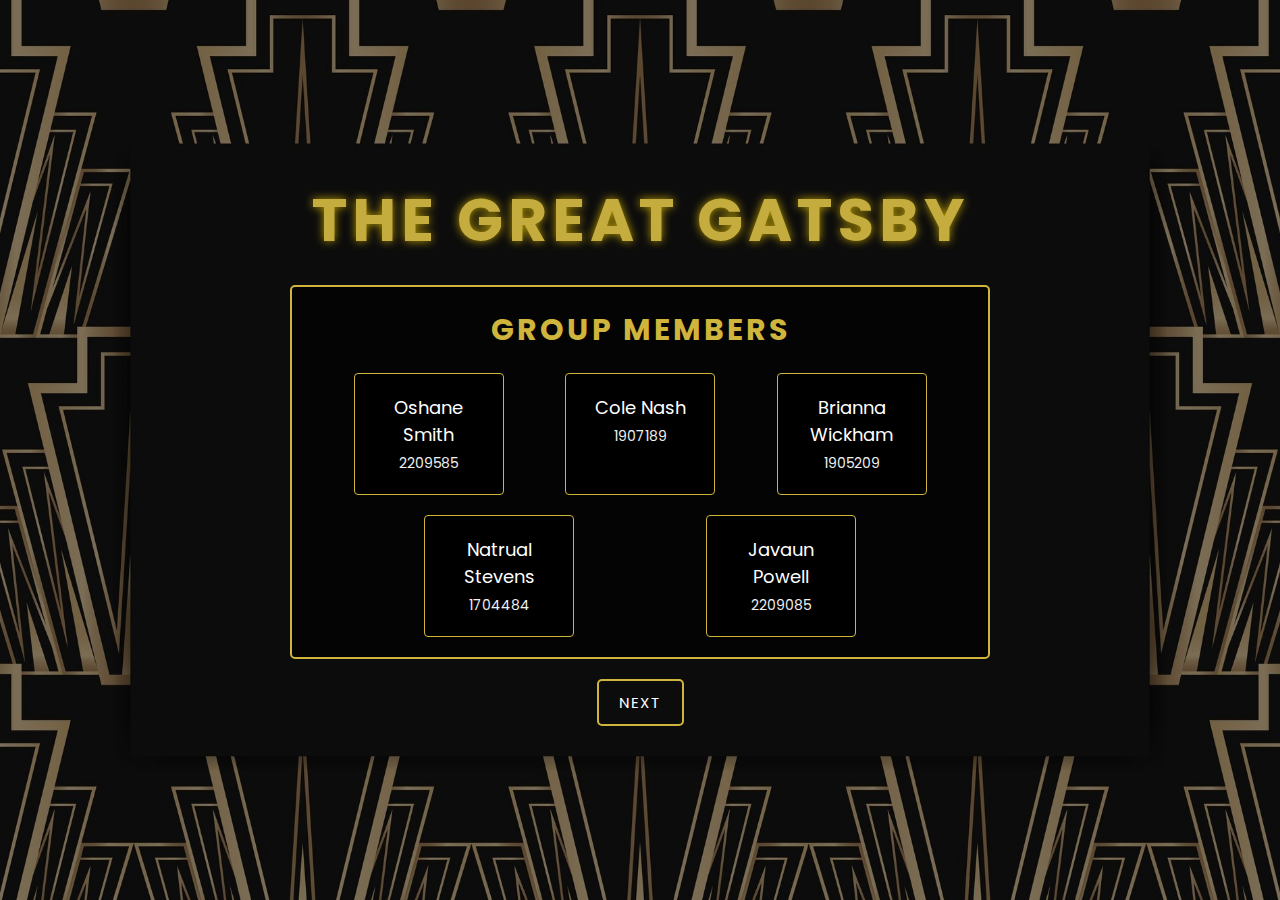
==== index.html @ d320837d "Add files via upload" ====
<!DOCTYPE html>
<html lang="en">
<head>
  <meta charset="UTF-8" />
  <meta name="viewport" content="width=device-width, initial-scale=1.0"/>
  <link rel="stylesheet" href="Style.css" />
  <title>Introduction</title>
</head>
<body>
  <div class="Main">
    <!-- Title Section -->
    <h1 class="page-title">The Great Gatsby</h1>

    <!-- Group Members Container -->
    <div class="members-container">
      <h2>Group Members</h2>
      <div class="members-list">
        <!-- Each member has an ID for the JS to target -->
        <div class="member-card" id="card-oshane">Oshane Smith<br><span>2209585</span></div>
        <div class="member-card" id="card-cole">Cole Nash<br><span>1907189</span></div>
        <div class="member-card" id="card-brianna">Brianna Wickham<br><span>1905209</span></div>
        <div class="member-card" id="card-natrual">Natrual Stevens<br><span>1704484</span></div>
        <div class="member-card" id="card-javaun">Javaun Powell<br><span>2209085</span></div>
      </div>
    </div>

    <!-- "Next" Button -->
    <a href="http://127.0.0.1:5500/Objectives.html" class="next-button">Next</a>
  </div>

  <!-- JavaScript to change names on click -->
  <script>
    /* 
      For each member, replace the name+ID with:
         THEORY LABEL
         <br>
         <span>THE ORIGINAL ID</span>
    */

    document.getElementById("card-oshane").addEventListener("click", function() {
      this.innerHTML = `
        Adornment Theory
        <br>
        <span>2209585</span>
      `;
    });

    document.getElementById("card-cole").addEventListener("click", function() {
      this.innerHTML = `
        Immodesty Theory
        <br>
        <span>1907189</span>
      `;
    });

    document.getElementById("card-brianna").addEventListener("click", function() {
      this.innerHTML = `
        Protection Theory
        <br>
        <span>1905209</span>
      `;
    });

    document.getElementById("card-natrual").addEventListener("click", function() {
      this.innerHTML = `
        Modesty Theory
        <br>
        <span>1704484</span>
      `;
    });

    document.getElementById("card-javaun").addEventListener("click", function() {
      this.innerHTML = `
        Introduction
        <br>
        <span>2209085</span>
      `;
    });

    // No event listener for any additional members
  </script>
</body>
</html>
---- Style.css ----
@import url('https://fonts.googleapis.com/css2?family=Poppins:ital,wght@0,100;0,200;0,300;0,400;0,500;0,600;0,700;0,800;0,900;1,100;1,200;1,300;1,400;1,500;1,600;1,700;1,800;1,900&family=Teko:wght@300..700&display=swap');

/* Reset & Base Styles */
* {
  margin: 0;
  padding: 0;
  box-sizing: border-box;
}

html {
  font-size: 62.5%;
  font-family: 'Helvetica Neue', sans-serif;
}

/* Main Container with Gatsby Background */
.Main {
  height: 100vh;
  width: 100%;
  background-image: url('ANIMAGES/GATSBY.jpg');
  background-size: cover;      
  background-position: center; 
  background-repeat: no-repeat; 
  display: flex;
  flex-direction: column;
  justify-content: center;
  align-items: center;
  position: relative;
}

.Main::before {
  content: "";
  position: absolute;
  top: 0; 
  left: 0;
  height: 100%; 
  width: 100%;
  background-color: rgba(0,0,0,0.5);
  z-index: 0;
}

/* Title Styling */
.page-title {
  position: relative;
  z-index: 1; 
  font-size: 6rem;  
  font-family: Poppins, Arial;
  color: #c5ac3f;
  text-transform: uppercase;
  letter-spacing: 0.5rem;
  margin-bottom: 2rem;
  text-shadow: 0 0 10px rgba(255, 215, 0, 0.7); 
  animation: fadeInDown 2s ease;
}

/* Group Members Container */
.members-container {
  position: relative;
  z-index: 1; 
  background-color: rgba(0,0,0,0.6);
  padding: 2rem;
  border: 2px solid #CFB53B;
  border-radius: 0.5rem;
  width: 80%;
  max-width: 70rem;
  text-align: center;
  color: #fff;
  animation: fadeInUp 2s ease;
}

/* Container Title */
.members-container h2 {
  font-size: 3rem;
  font-family: Poppins, Arial;
  margin-bottom: 2rem;
  color: #CFB53B;
  text-transform: uppercase;
  letter-spacing: 0.3rem;
}

/* Member Cards */
.members-list {
  display: flex;
  flex-wrap: wrap;
  justify-content: space-evenly;
  gap: 2rem;
}

.member-card {
  background-color: rgba(0,0,0,0.8);
  border: 1px solid #CFB53B;
  padding: 2rem;
  width: 15rem;
  border-radius: 0.4rem;
  font-size: 1.8rem;
  font-family: Poppins, Arial;
  transition: transform 0.3s ease, box-shadow 0.3s ease;
  cursor: pointer;
  color: #fff;
}

.member-card span {
  display: block;
  margin-top: 0.5rem;
  font-size: 1.4rem;
  color: #f2f2f2;
}

/* Hover Effect */
.member-card:hover {
  transform: translateY(-5px) scale(1.03);
  box-shadow: 0 0 10px 2px rgba(255,215,0,0.6);
  color: gold;
}

/* Fade-In Animations */
@keyframes fadeInDown {
  0% {
    opacity: 0; 
    transform: translateY(-20px);
  }
  100% {
    opacity: 1;
    transform: translateY(0);
  }
}

@keyframes fadeInUp {
  0% {
    opacity: 0; 
    transform: translateY(20px);
  }
  100% {
    opacity: 1;
    transform: translateY(0);
  }
}

:root {
  --washed-out-gold: #CFB53B;
}

/* "Next" Button */
.next-button {
  display: inline-block; 
  margin-top: 2rem;
  padding: 1rem 2rem;
  font-size: 1.5rem;
  font-family: Poppins, Arial;
  color: #fff;
  background-color: transparent; 
  border: 2px solid var(--washed-out-gold); 
  border-radius: 0.5rem;
  text-decoration: none; 
  text-transform: uppercase;
  letter-spacing: 0.2rem;
  transition: all 0.3s ease;
  z-index: 2;
  align-self: center;
}

.next-button:hover {
  color: black;
  background-color: var(--washed-out-gold);
  transform: translateY(-2px);
}
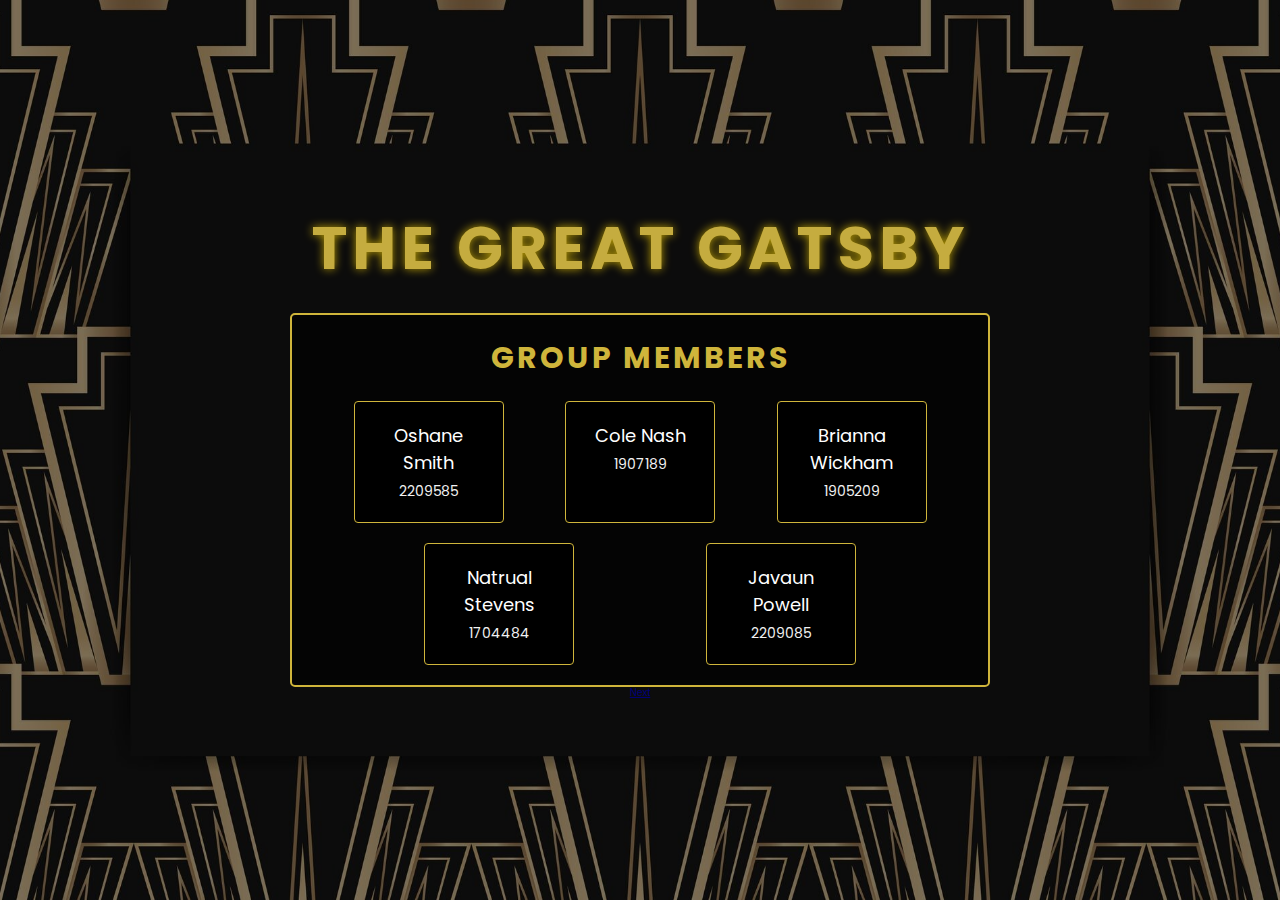
==== commit 20e6a462: "index.html" ====
--- a/index.html
+++ b/index.html
@@ -26,7 +26,7 @@
     </div>
 
     <!-- "Next" Button -->
-    <a href="http://127.0.0.1:5500/Objectives.html" class="next-button">Next</a>
+    <a href="http://127.0.0.1:5500/Clothing-Theories/ class="next-button">Next</a>
   </div>
 
   <!-- JavaScript to change names on click -->
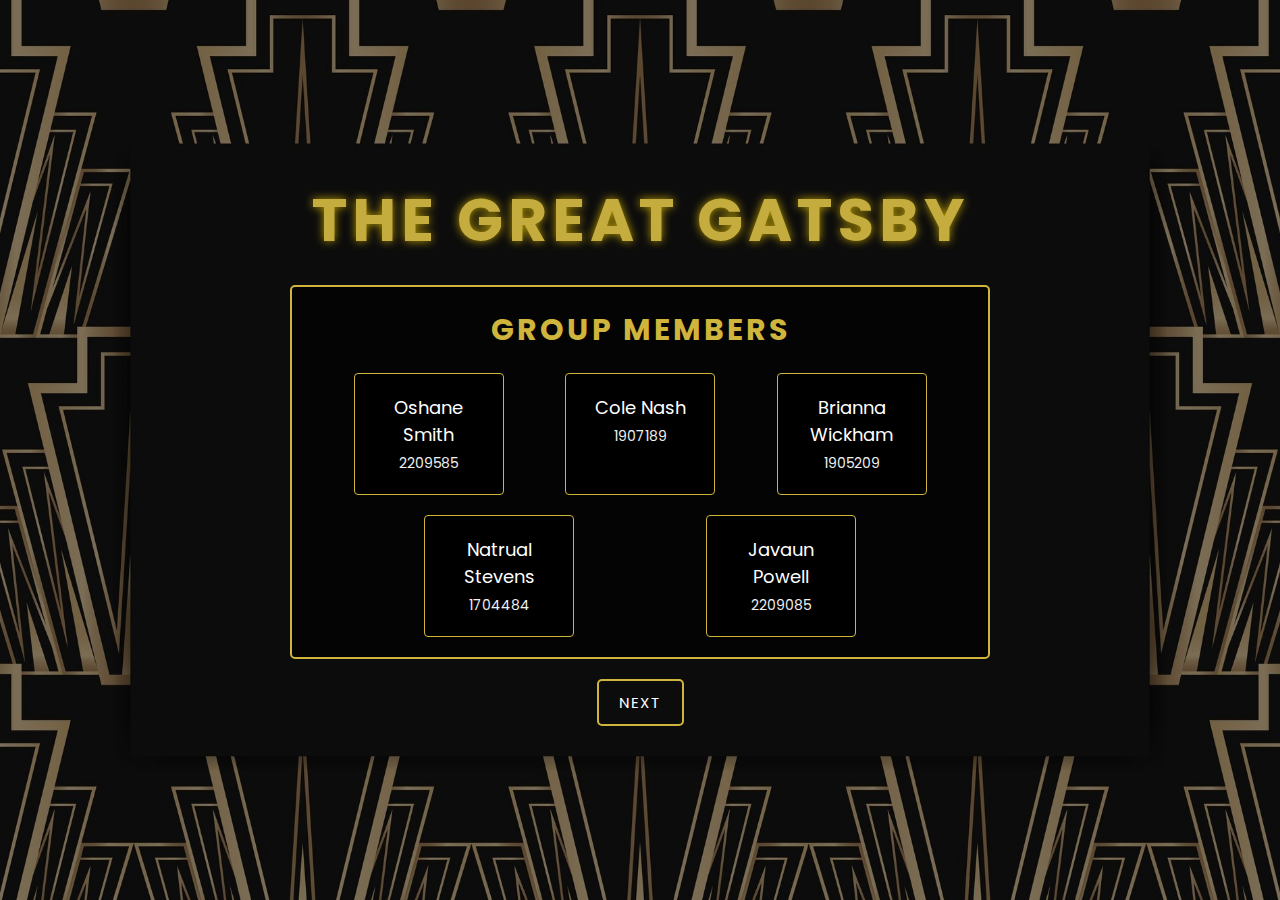
==== commit d08aa684: "index.html" ====
--- a/index.html
+++ b/index.html
@@ -26,8 +26,7 @@
     </div>
 
     <!-- "Next" Button -->
-    <a href="http://127.0.0.1:5500/Clothing-Theories/ class="next-button">Next</a>
-  </div>
+    <a href="/Clothing-Theories/Objectives.html" class="next-button">Next</a>  </div>
 
   <!-- JavaScript to change names on click -->
   <script>
